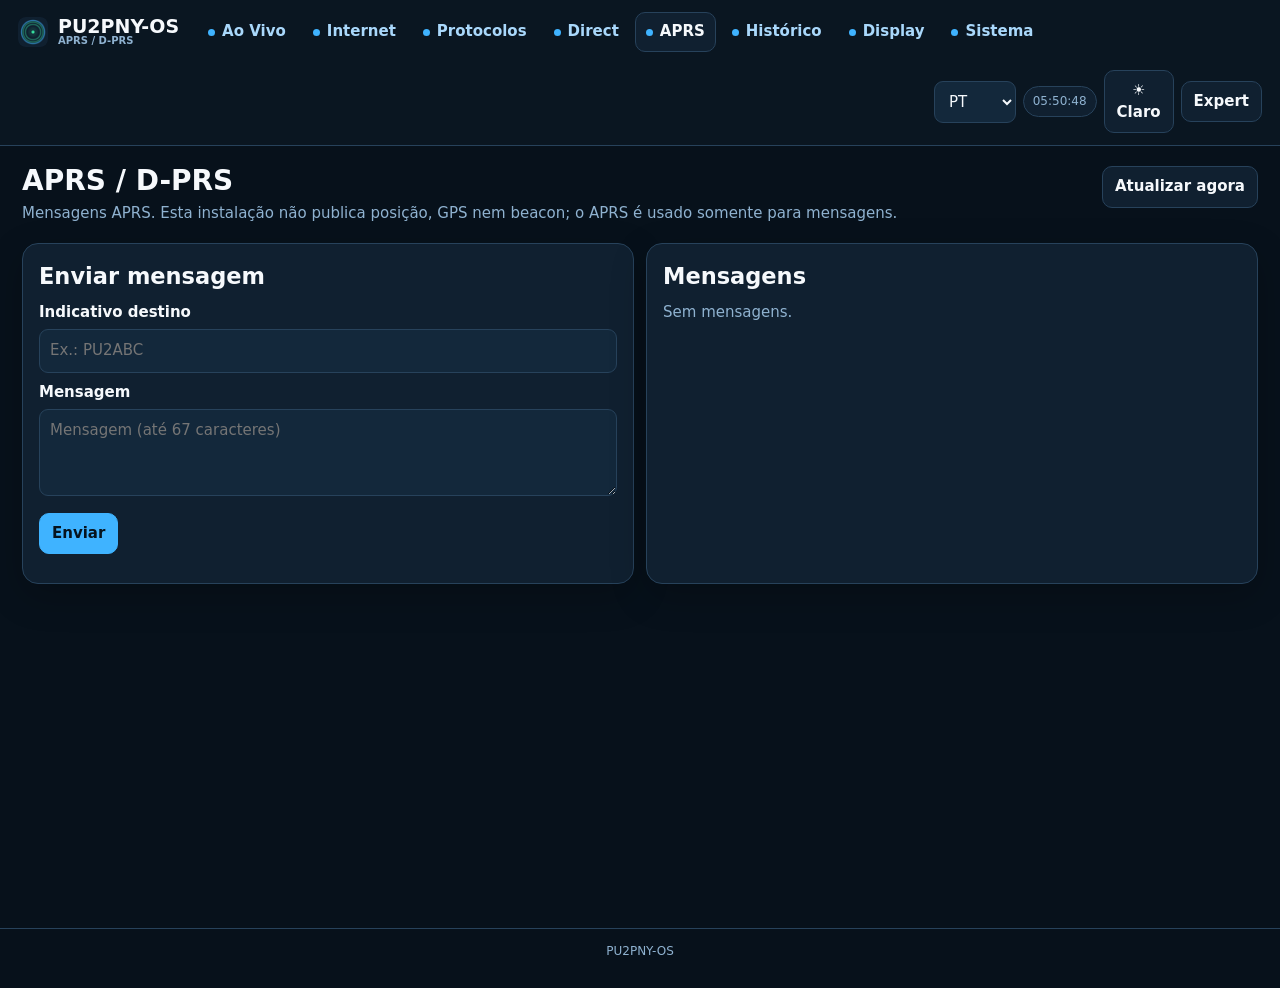
==== panel/aprs.html @ 769e9bf6 "feat(panel): add lightweight static web panel for PU2PNY-V2 Static, dependency-free hotspot panel (v" ====
<!doctype html><html lang="pt-BR" data-theme="dark" class="pny-i18n-pending"><head>
<meta charset="utf-8"><meta name="viewport" content="width=device-width,initial-scale=1,viewport-fit=cover">
<meta name="color-scheme" content="dark light"><title>PU2PNY-OS</title>
<link rel="icon" type="image/png" href="favicon.png"><link rel="apple-touch-icon" href="apple-touch-icon.png">
<script>(function(){document.documentElement.setAttribute('data-theme',localStorage.getItem('pu2pny-theme')||'dark')})();</script>
<link rel="stylesheet" href="ui.css"><link rel="stylesheet" href="pny-v2.css">
<style>.msg{display:grid;grid-template-columns:auto 1fr auto;gap:10px;padding:9px 0;border-bottom:1px solid var(--line)}.msg:last-child{border-bottom:0}.msg .dir{font-size:10px;font-weight:900;padding:2px 8px;border-radius:999px;border:1px solid var(--line);align-self:start}.msg .dir.in{color:var(--green)}.msg .dir.out{color:var(--blue)}.msg .when{font-size:11px;color:var(--muted);white-space:nowrap}</style>
</head><body><div class="shell">
<header class="topnav">
  <div class="brand"><img class="brandmark" src="favicon.png" alt="PU2PNY"><span class="brandtext"><b style="font-size:19px">PU2PNY-OS</b><small>APRS / D-PRS</small></span></div>
  <nav class="nav" id="mainNav"></nav>
  <div class="navtools"><span class="pill"><span id="clockLocal">--:--:--</span></span><button class="btn" id="themeToggle">☀ Claro</button></div>
</header>
<main class="main">
<div class="top"><div><h1>APRS / D-PRS</h1><p>Mensagens APRS. Esta instalação não publica posição, GPS nem beacon; o APRS é usado somente para mensagens.</p></div><button class="btn" id="refresh">Atualizar agora</button></div>
<section class="section"><div class="grid2">
<article class="card"><h2>Enviar mensagem</h2>
  <label>Indicativo destino</label><input id="to" placeholder="Ex.: PU2ABC" autocapitalize="characters" maxlength="9">
  <label>Mensagem</label><textarea id="text" rows="3" maxlength="67" placeholder="Mensagem (até 67 caracteres)"></textarea>
  <button class="btn primary" id="send" style="margin-top:10px">Enviar</button>
  <p id="sendResult" class="statusmsg"></p>
  <div class="rows" style="margin-top:10px">
    <div class="row" data-real-only><span>Login APRS-IS</span><b id="login">—</b></div>
    <div class="row" data-real-only><span>Último RX</span><b id="lastRx">—</b></div>
    <div class="row" data-real-only><span>Última mensagem TX</span><b id="lastTx">—</b></div></div>
</article>
<article class="card"><h2>Mensagens</h2><div id="messages"><div class="muted">Sem mensagens.</div></div></article>
</div></section>
</main></div>
<script src="ui-common.js"></script><script>
PNY.nav('aprs');PNY.initTheme();
var params=new URLSearchParams(location.search);if(params.get('to'))PNY.q('to').value=params.get('to');
async function load(){try{var d=await PNY.getj('/api/aprs'),st=d.status||{},msgs=st.messages||[];
  PNY.q('login').textContent=st.login_state||st.login||'—';PNY.q('lastRx').textContent=st.last_rx?PNY.fmtTime(st.last_rx):'—';PNY.q('lastTx').textContent=st.last_tx?PNY.fmtTime(st.last_tx):'—';
  var host=PNY.q('messages');
  if(!msgs.length){host.innerHTML='<div class="muted">Sem mensagens.</div>'}
  else host.innerHTML=msgs.slice(-40).reverse().map(function(m){var dir=m.direction==='in'?'in':'out';return '<div class="msg"><span class="dir '+dir+'">'+(dir==='in'?'RX':'TX')+'</span><div><b>'+PNY.esc(m.station||'—')+'</b><div class="muted">'+PNY.esc(m.text||'')+'</div></div><span class="when">'+PNY.esc(PNY.fmtTime(m.timestamp))+'</span></div>'}).join('');
  PNY.sweepRealOnly(document);
}catch(e){}}
PNY.q('send').onclick=async function(){var to=PNY.q('to').value.trim().toUpperCase(),text=PNY.q('text').value.trim();
  if(!to||!text){PNY.q('sendResult').textContent='Informe o indicativo de destino e a mensagem.';return}
  var op=PNY.operation('Enviando mensagem APRS','Publicando via APRS-IS e aguardando confirmação...');
  try{await PNY.getj('/api/aprs/message',{method:'POST',headers:{'Content-Type':'application/json'},body:JSON.stringify({to:to,text:text}),pnySilent:true},15000);op.done('Mensagem enviada.');PNY.q('text').value='';setTimeout(load,800)}
  catch(e){op.error(e.message);PNY.q('sendResult').textContent=e.message}
};
PNY.q('refresh').onclick=load;load();setInterval(function(){if(!document.hidden)load()},8000);
</script></body></html>
---- panel/ui.css ----
:root{color-scheme:dark;--bg:#07111b;--side:#0b1723;--card:#102030;--card2:#13283b;--line:#27425b;--text:#f6f9fc;--muted:#8fb2d0;--blue:#3fb3ff;--green:#35d69a;--yellow:#ffc85a;--red:#ff4f68;--shadow:0 12px 36px rgba(0,0,0,.22)}
html[data-theme=light]{color-scheme:light;--bg:#f4f8fb;--side:#fff;--card:#fff;--card2:#edf4fa;--line:#cddbe7;--text:#11202d;--muted:#5e7488;--blue:#087bc7;--green:#087e57;--yellow:#946300;--red:#c83343;--shadow:0 10px 28px rgba(40,64,88,.10)}
*{box-sizing:border-box}html{scroll-behavior:smooth}body{margin:0;background:var(--bg);color:var(--text);font:15px/1.45 Inter,ui-sans-serif,system-ui,-apple-system,"Segoe UI",sans-serif}button,input,select,textarea{font:inherit}.shell{min-height:100vh}.topnav{position:sticky;top:0;z-index:80;background:color-mix(in srgb,var(--side) 94%,transparent);backdrop-filter:blur(10px);border-bottom:1px solid var(--line);padding:12px 18px;display:flex;gap:18px;align-items:center;flex-wrap:wrap}.brand{font-weight:950;font-size:20px;white-space:nowrap}.brand small{font-size:10px;color:var(--muted);display:block;font-weight:600}.nav{display:flex;gap:5px;flex-wrap:wrap;align-items:center}.nav a{color:#a9d8fb;text-decoration:none;padding:8px 10px;border:1px solid transparent;border-radius:10px;font-weight:750}.nav a:hover,.nav a.active{background:var(--card);border-color:var(--line);color:var(--text)}.nav a::before{content:"";display:inline-block;width:7px;height:7px;border-radius:50%;background:var(--blue);margin-right:7px}.navtools{margin-left:auto;display:flex;gap:7px;align-items:center}.main{width:min(1460px,100%);margin:auto;padding:20px 22px 44px}.top{display:flex;justify-content:space-between;gap:16px;align-items:flex-start;flex-wrap:wrap}.top h1{margin:0;font-size:28px;line-height:1.1}.top p{margin:6px 0 0;color:var(--muted)}.actions{display:flex;gap:8px;flex-wrap:wrap}.btn{border:1px solid var(--line);background:var(--card);color:var(--text);padding:9px 12px;border-radius:10px;text-decoration:none;font-weight:850;cursor:pointer}.btn:hover{border-color:var(--blue)}.btn.primary{background:var(--blue);border-color:var(--blue);color:#06131d}.btn.danger{border-color:color-mix(in srgb,var(--red) 65%,var(--line));color:var(--red)}.btn.good{border-color:color-mix(in srgb,var(--green) 65%,var(--line));color:var(--green)}.btn:disabled{opacity:.55;cursor:not-allowed}.badges{display:flex;flex-wrap:wrap;gap:8px;margin:15px 0}.badge,.pill{display:inline-flex;align-items:center;gap:7px;padding:6px 9px;border-radius:999px;border:1px solid var(--line);background:var(--card);color:var(--muted);font-size:12px}.dot{width:8px;height:8px;border-radius:50%;background:var(--muted)}.dot.good{background:var(--green)}.dot.warn{background:var(--yellow)}.dot.bad{background:var(--red)}.card{border:1px solid var(--line);background:var(--card);border-radius:16px;padding:16px;box-shadow:var(--shadow);min-width:0}.card h2,.card h3{margin:0 0 10px}.grid2{display:grid;grid-template-columns:repeat(2,minmax(0,1fr));gap:12px}.grid3{display:grid;grid-template-columns:repeat(3,minmax(0,1fr));gap:12px}.grid4{display:grid;grid-template-columns:repeat(4,minmax(0,1fr));gap:10px}.section{margin-top:16px}.sectionhead{display:flex;justify-content:space-between;gap:12px;align-items:end;margin-bottom:9px}.sectionhead h2{margin:0;font-size:18px}.muted,.hint{color:var(--muted)}.statusmsg{font-size:13px;color:var(--muted)}.rows{display:grid}.row{display:grid;grid-template-columns:minmax(0,1fr) auto;gap:12px;padding:8px 0;border-bottom:1px solid var(--line)}.row:last-child{border-bottom:0}.row span{color:var(--muted)}.row b{text-align:right;overflow-wrap:anywhere}.big{font-size:23px;font-weight:950}.green{color:var(--green)}.red{color:var(--red)}.yellow{color:var(--yellow)}.blue{color:var(--blue)}input,select,textarea{width:100%;background:var(--card2);color:var(--text);border:1px solid var(--line);border-radius:9px;padding:10px;outline:none}input:focus,select:focus,textarea:focus{border-color:var(--blue)}label{font-weight:800;display:block;margin:9px 0 5px}.field{min-width:0}.formgrid{display:grid;grid-template-columns:repeat(2,minmax(0,1fr));gap:10px}.meter{height:10px;border-radius:999px;background:color-mix(in srgb,var(--line) 72%,transparent);overflow:hidden}.meter>i{display:block;height:100%;width:0;background:var(--green);transition:width .25s ease}.tablewrap{overflow:auto}table{width:100%;border-collapse:collapse;font-size:13px}th,td{text-align:left;padding:9px;border-bottom:1px solid var(--line);vertical-align:top}th{color:var(--blue);background:var(--card);position:sticky;top:0}.flag{width:28px;height:20px;object-fit:cover;border-radius:3px;border:1px solid var(--line)}.hidden{display:none!important}.notice{border:1px solid var(--line);border-radius:12px;padding:12px;background:var(--card2)}.notice.bad{border-color:color-mix(in srgb,var(--red) 60%,var(--line));color:var(--red)}.notice.warn{border-color:color-mix(in srgb,var(--yellow) 60%,var(--line))}.notice.good{border-color:color-mix(in srgb,var(--green) 60%,var(--line))}
@keyframes neonred{0%,100%{box-shadow:0 0 12px rgba(255,79,104,.22),inset 0 0 8px rgba(255,79,104,.08)}50%{box-shadow:0 0 34px rgba(255,79,104,.65),inset 0 0 20px rgba(255,79,104,.16)}}@keyframes neongreen{0%,100%{box-shadow:0 0 10px rgba(53,214,154,.18),inset 0 0 8px rgba(53,214,154,.06)}50%{box-shadow:0 0 28px rgba(53,214,154,.55),inset 0 0 16px rgba(53,214,154,.14)}}@keyframes radar{0%{transform:scale(.35);opacity:1}100%{transform:scale(1.3);opacity:0}}@keyframes spin{to{transform:rotate(360deg)}}.spinner{width:52px;height:52px;border-radius:50%;border:5px solid var(--line);border-top-color:var(--blue);animation:spin 1s linear infinite}.radar{position:relative;width:88px;height:88px;border:2px solid var(--green);border-radius:50%;display:grid;place-items:center;background:radial-gradient(circle,rgba(53,214,154,.18),transparent 60%)}.radar:before,.radar:after{content:"";position:absolute;border:2px solid var(--green);border-radius:50%;inset:8px;animation:radar 1.8s infinite}.radar:after{animation-delay:.9s}.radarcore{width:12px;height:12px;border-radius:50%;background:var(--green);box-shadow:0 0 15px var(--green)}
@media(max-width:900px){.grid4,.grid3{grid-template-columns:1fr 1fr}.topnav{gap:10px}.nav{order:3;width:100%;overflow:auto;flex-wrap:nowrap}.nav a{white-space:nowrap}.navtools{margin-left:auto}.main{padding:14px}}@media(max-width:600px){.grid4,.grid3,.grid2,.formgrid{grid-template-columns:1fr}.main{padding:12px}.top h1{font-size:24px}.brand small{display:none}.topnav{padding:10px}.row{grid-template-columns:1fr}.row b{text-align:left}.navtools select{display:none}}@media(prefers-reduced-motion:reduce){*{animation-duration:.001ms!important;animation-iteration-count:1!important;transition:none!important}}
---- panel/pny-v2.css ----
/* PU2PNY-V2 panel — refinement layer over ui.css.
   Additive only: never redefines the design tokens, only adds craft the base
   stylesheet leaves open (keyboard focus, brand mark, quieter rhythm). */

/* Brand mark in the top navigation: the concentric-circle favicon, sized to
   the wordmark, so the identity reads the same on screen and on the device. */
.brand{display:flex;align-items:center;gap:10px}
.brandmark{width:30px;height:30px;flex:0 0 auto;border-radius:8px;display:block}
.brandtext{display:flex;flex-direction:column;line-height:1;min-width:0}

/* Visible keyboard focus on every interactive element — the base only tints
   input borders, which leaves buttons, links and tabs with no focus signal.
   accessibility.md › Focus and selection: keyboard-only use must be visible. */
a:focus-visible,button:focus-visible,select:focus-visible,input:focus-visible,
textarea:focus-visible,[tabindex]:focus-visible,summary:focus-visible{
  outline:2px solid var(--blue);outline-offset:2px;border-radius:8px}
.nav a:focus-visible{outline-offset:-2px}

/* Each RF direction on its own line in the live facts — TX and RX never share
   a row, as required. A hairline rule separates the pair. */
.dirlines{display:grid;gap:6px}
.dirline{display:grid;grid-template-columns:auto 1fr auto;gap:10px;align-items:center;
  padding:7px 0;border-bottom:1px solid var(--line)}
.dirline:last-child{border-bottom:0}
.dirline .tag{font-size:10px;font-weight:950;letter-spacing:.04em;padding:3px 8px;border-radius:999px;
  border:1px solid var(--line);color:var(--muted);white-space:nowrap}
.dirline.tx .tag{color:var(--red);border-color:color-mix(in srgb,var(--red) 55%,var(--line))}
.dirline.rx .tag{color:var(--green);border-color:color-mix(in srgb,var(--green) 55%,var(--line))}
.dirline .val{font-weight:850;overflow:hidden;text-overflow:ellipsis;white-space:nowrap}
.dirline .sub{font-size:11px;color:var(--muted);text-align:right;white-space:nowrap}
.dirline.idle{opacity:.6}

/* Connection banners — one calm line, color carries state but never alone:
   an icon and words say connected / disconnected too. */
.connbanner{display:flex;gap:10px;align-items:center;margin:0 0 12px;padding:10px 13px;
  border:1px solid var(--line);border-radius:12px;background:var(--card2);font-weight:800}
.connbanner.ok{border-color:color-mix(in srgb,var(--green) 55%,var(--line))}
.connbanner.down{border-color:color-mix(in srgb,var(--red) 55%,var(--line))}
.connbanner .cdot{width:9px;height:9px;border-radius:50%;background:var(--muted);flex:0 0 auto}
.connbanner.ok .cdot{background:var(--green);box-shadow:0 0 8px var(--green)}
.connbanner.down .cdot{background:var(--red);box-shadow:0 0 8px var(--red)}
.connbanner small{font-weight:600;color:var(--muted)}

/* Segmented mode rows (Display writer, public/private) — a quiet pill group. */
.segrow{display:inline-flex;border:1px solid var(--line);border-radius:12px;overflow:hidden;background:var(--card2)}
.segrow button{border:0;background:transparent;color:var(--muted);padding:9px 15px;font-weight:850;cursor:pointer}
.segrow button.active{background:var(--card);color:var(--text);box-shadow:inset 0 0 0 1px var(--line)}
.segrow button:not(:last-child){border-right:1px solid var(--line)}

/* A roomier gap under page intros, so the first card breathes. layout.md. */
.top{margin-bottom:4px}
.section:first-of-type{margin-top:18px}

/* Rotation choices as discrete tiles, matching the display preview language. */
.rotgrid{display:grid;grid-template-columns:repeat(4,1fr);gap:8px;max-width:360px}
.rotgrid button{border:1px solid var(--line);background:var(--card2);color:var(--text);
  border-radius:12px;padding:12px 0;font-weight:900;cursor:pointer}
.rotgrid button.active{border-color:var(--blue);color:var(--blue)}

/* The i18n layer hides the body until the first translation pass, to avoid a
   flash of Portuguese for an English reader. */
html.pny-i18n-pending body{visibility:hidden}
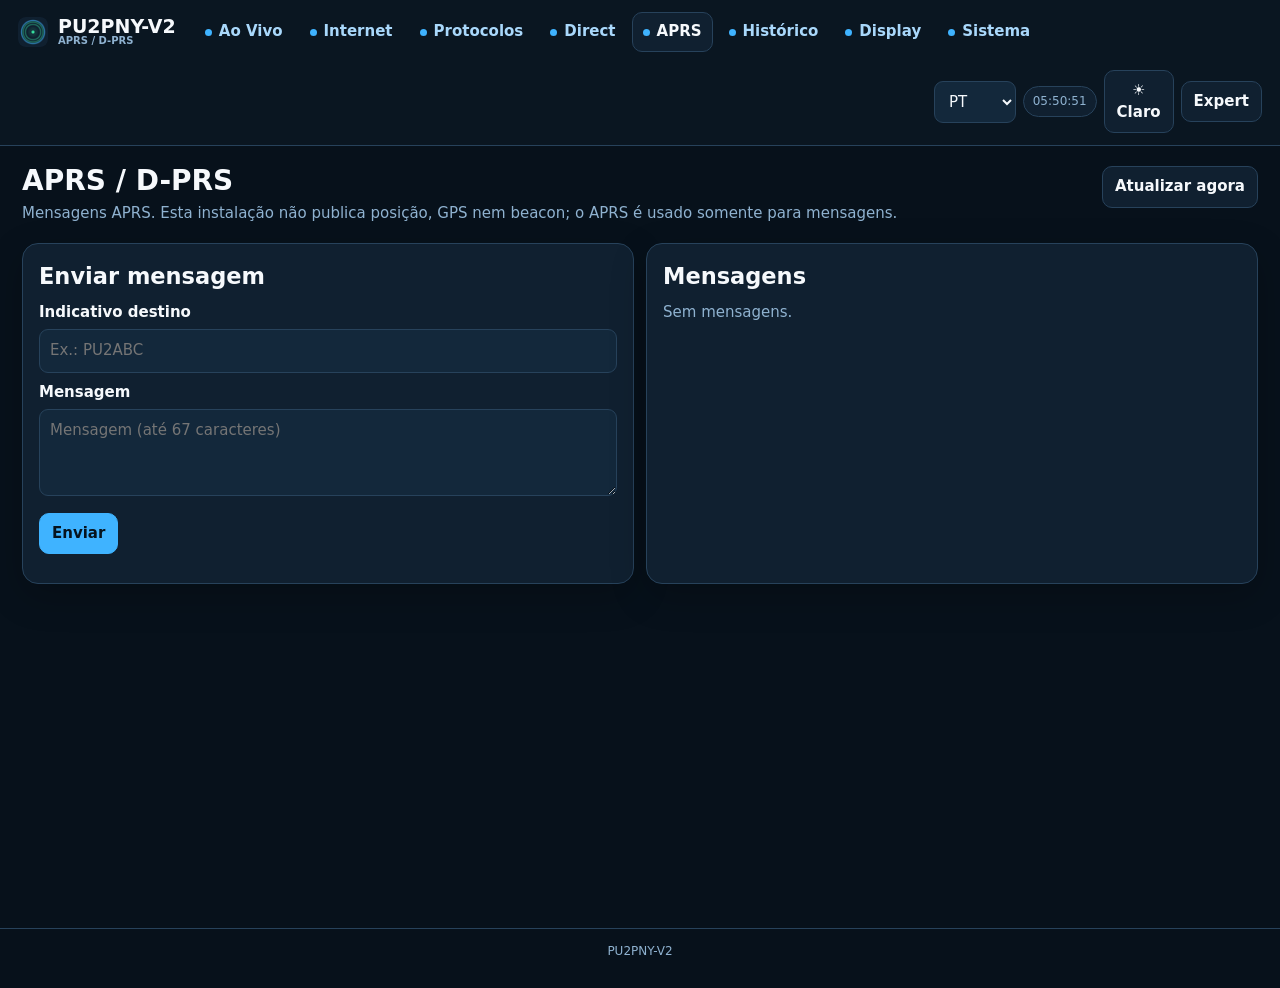
==== commit 34e6bab0: "build(v2-test-2): rebrand to PU2PNY-V2 + full-report + identity/display fixes TEST / physical-test c" ====
--- a/panel/aprs.html
+++ b/panel/aprs.html
@@ -1,13 +1,13 @@
 <!doctype html><html lang="pt-BR" data-theme="dark" class="pny-i18n-pending"><head>
 <meta charset="utf-8"><meta name="viewport" content="width=device-width,initial-scale=1,viewport-fit=cover">
-<meta name="color-scheme" content="dark light"><title>PU2PNY-OS</title>
+<meta name="color-scheme" content="dark light"><title>PU2PNY-V2</title>
 <link rel="icon" type="image/png" href="favicon.png"><link rel="apple-touch-icon" href="apple-touch-icon.png">
 <script>(function(){document.documentElement.setAttribute('data-theme',localStorage.getItem('pu2pny-theme')||'dark')})();</script>
 <link rel="stylesheet" href="ui.css"><link rel="stylesheet" href="pny-v2.css">
 <style>.msg{display:grid;grid-template-columns:auto 1fr auto;gap:10px;padding:9px 0;border-bottom:1px solid var(--line)}.msg:last-child{border-bottom:0}.msg .dir{font-size:10px;font-weight:900;padding:2px 8px;border-radius:999px;border:1px solid var(--line);align-self:start}.msg .dir.in{color:var(--green)}.msg .dir.out{color:var(--blue)}.msg .when{font-size:11px;color:var(--muted);white-space:nowrap}</style>
 </head><body><div class="shell">
 <header class="topnav">
-  <div class="brand"><img class="brandmark" src="favicon.png" alt="PU2PNY"><span class="brandtext"><b style="font-size:19px">PU2PNY-OS</b><small>APRS / D-PRS</small></span></div>
+  <div class="brand"><img class="brandmark" src="favicon.png" alt="PU2PNY"><span class="brandtext"><b style="font-size:19px">PU2PNY-V2</b><small>APRS / D-PRS</small></span></div>
   <nav class="nav" id="mainNav"></nav>
   <div class="navtools"><span class="pill"><span id="clockLocal">--:--:--</span></span><button class="btn" id="themeToggle">☀ Claro</button></div>
 </header>
